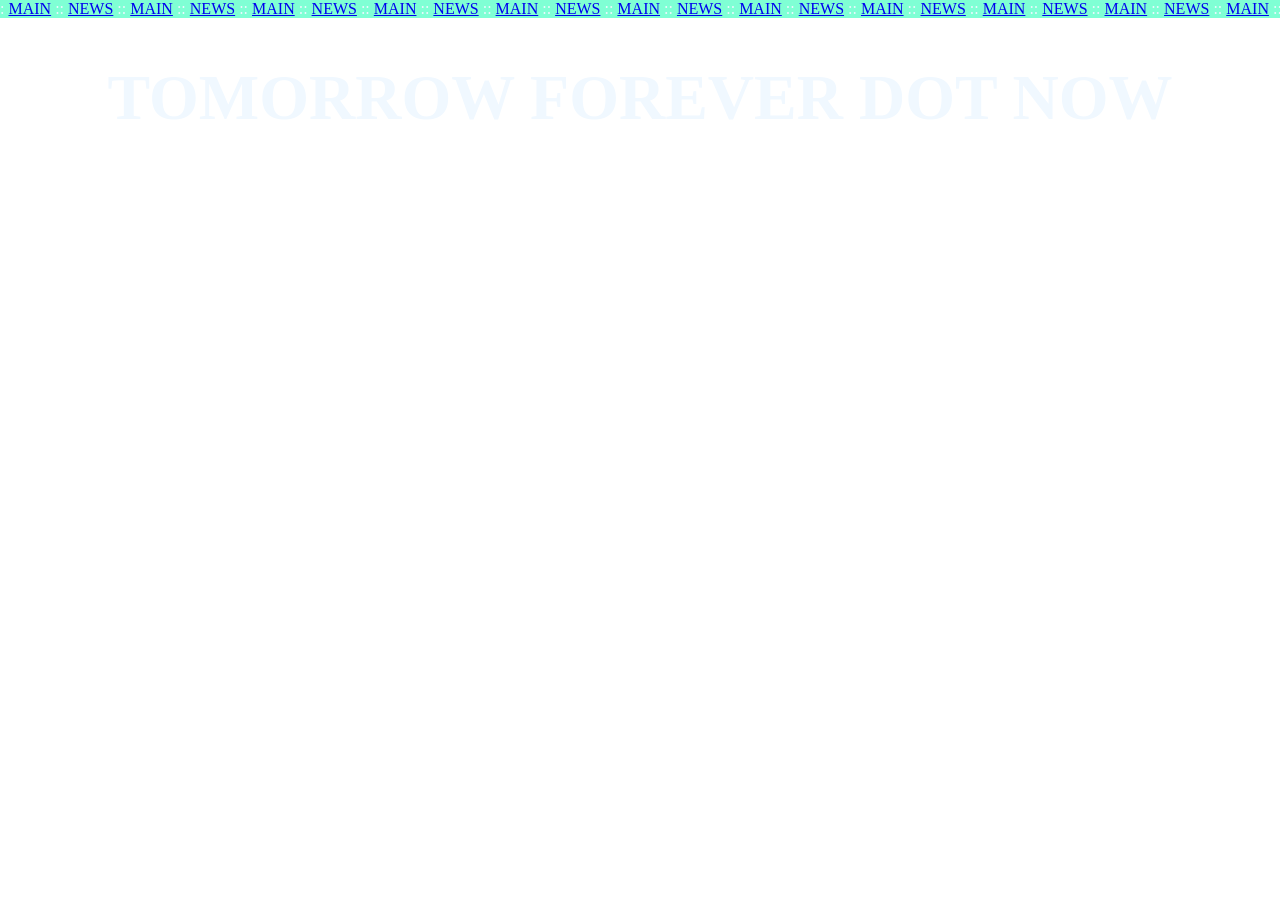
==== index.html @ e65b4aee "Little bit of a website" ====
<!DOCTYPE html>
<html lang="en">
<head>
    <meta charset="UTF-8">
    <title>¡TOMORROW FOREVER DOT NOW!</title>
    <link rel="stylesheet" href="style.css">
</head>

<body>
    <div class="marquee-box">
        <div class="marquee-text">
            <!-- Copies for looping-->
            <span>: <a href="/index.html">MAIN</a> :: <a href="/news.html">NEWS</a> :: <a href="/index.html">MAIN</a> :: <a href="/news.html">NEWS</a> :: <a href="/index.html">MAIN</a> :: <a href="/news.html">NEWS</a> :: <a href="/index.html">MAIN</a> :: <a href="/news.html">NEWS</a> :: <a href="/index.html">MAIN</a> :: <a href="/news.html">NEWS</a> :: <a href="/index.html">MAIN</a> :: <a href="/news.html">NEWS</a> :: <a href="/index.html">MAIN</a> :: <a href="/news.html">NEWS</a> :: <a href="/index.html">MAIN</a> :: <a href="/news.html">NEWS</a> :: <a href="/index.html">MAIN</a> :: <a href="/news.html">NEWS</a> :: <a href="/index.html">MAIN</a> :: <a href="/news.html">NEWS</a> :: <a href="/index.html">MAIN</a> :: <a href="/news.html">NEWS</a> :: <a href="/index.html">MAIN</a> :: <a href="/news.html">NEWS</a> :: <a href="/index.html">MAIN</a> :: <a href="/news.html">NEWS</a> :: <a href="/index.html">MAIN</a> :: <a href="/news.html">NEWS</a> :: <a href="/index.html">MAIN</a> :: <a href="/news.html">NEWS</a> :: <a href="/index.html">MAIN</a> :: <a href="/news.html">NEWS</a> :: <a href="/index.html">MAIN</a> :: <a href="/news.html">NEWS</a> :: <a href="/index.html">MAIN</a> :: <a href="/news.html">NEWS</a> :: <a href="/index.html">MAIN</a> :: <a href="/news.html">NEWS</a> :: <a href="/index.html">MAIN</a> :: <a href="/news.html">NEWS</a> :: <a href="/index.html">MAIN</a> :: <a href="/news.html">NEWS</a> :</span>
            <span>: <a href="/index.html">MAIN</a> :: <a href="/news.html">NEWS</a> :: <a href="/index.html">MAIN</a> :: <a href="/news.html">NEWS</a> :: <a href="/index.html">MAIN</a> :: <a href="/news.html">NEWS</a> :: <a href="/index.html">MAIN</a> :: <a href="/news.html">NEWS</a> :: <a href="/index.html">MAIN</a> :: <a href="/news.html">NEWS</a> :: <a href="/index.html">MAIN</a> :: <a href="/news.html">NEWS</a> :: <a href="/index.html">MAIN</a> :: <a href="/news.html">NEWS</a> :: <a href="/index.html">MAIN</a> :: <a href="/news.html">NEWS</a> :: <a href="/index.html">MAIN</a> :: <a href="/news.html">NEWS</a> :: <a href="/index.html">MAIN</a> :: <a href="/news.html">NEWS</a> :: <a href="/index.html">MAIN</a> :: <a href="/news.html">NEWS</a> :: <a href="/index.html">MAIN</a> :: <a href="/news.html">NEWS</a> :: <a href="/index.html">MAIN</a> :: <a href="/news.html">NEWS</a> :: <a href="/index.html">MAIN</a> :: <a href="/news.html">NEWS</a> :: <a href="/index.html">MAIN</a> :: <a href="/news.html">NEWS</a> :: <a href="/index.html">MAIN</a> :: <a href="/news.html">NEWS</a> :: <a href="/index.html">MAIN</a> :: <a href="/news.html">NEWS</a> :: <a href="/index.html">MAIN</a> :: <a href="/news.html">NEWS</a> :: <a href="/index.html">MAIN</a> :: <a href="/news.html">NEWS</a> :: <a href="/index.html">MAIN</a> :: <a href="/news.html">NEWS</a> :: <a href="/index.html">MAIN</a> :: <a href="/news.html">NEWS</a> :</span>
        </div>
    </div>

    <h1>TOMORROW FOREVER DOT NOW</h1>
</body>

</html>
---- style.css ----
/* Core */
* {
    box-sizing: border-box;
}

body {
    background-image: url("https://media4.giphy.com/media/v1.Y2lkPTc5MGI3NjExM3FobzVpbzUzeDlmZWhuaGd5MWR2eWZjeHlhZGkwa25jMGhvMmN0OSZlcD12MV9pbnRlcm5hbF9naWZfYnlfaWQmY3Q9Zw/3og0IFrHkIglEOg8Ba/giphy.gif");
    color:aliceblue;
    margin: 0;
    padding: 0;
}

h1 {
    font-size: 4em;
    text-align: center;

}

/* Marquee */
.marquee-box {
    width: 100%;
    background: aquamarine;
    overflow: hidden;
}

.marquee-text {
    display: flex;
    width: max-content;
    animation: marquee-scroll 30s linear infinite;
}

.marquee-text-rev {
    display: flex;
    width: max-content;
    animation: marquee-scroll-rev 30s linear infinite;
}

.marquee-box:hover * {
    animation-play-state: paused;
}

/* Infinite scroll by going to 50% then snapping back again */
@keyframes marquee-scroll {
    0% {
        transform: translateX(0);
    }
    100% {
        transform: translateX(-50%);
    }
}
@keyframes marquee-scroll-rev {
    0% {
        transform: translateX(-50%);
    }
    100% {
        transform: translateX(0%);
    }
}
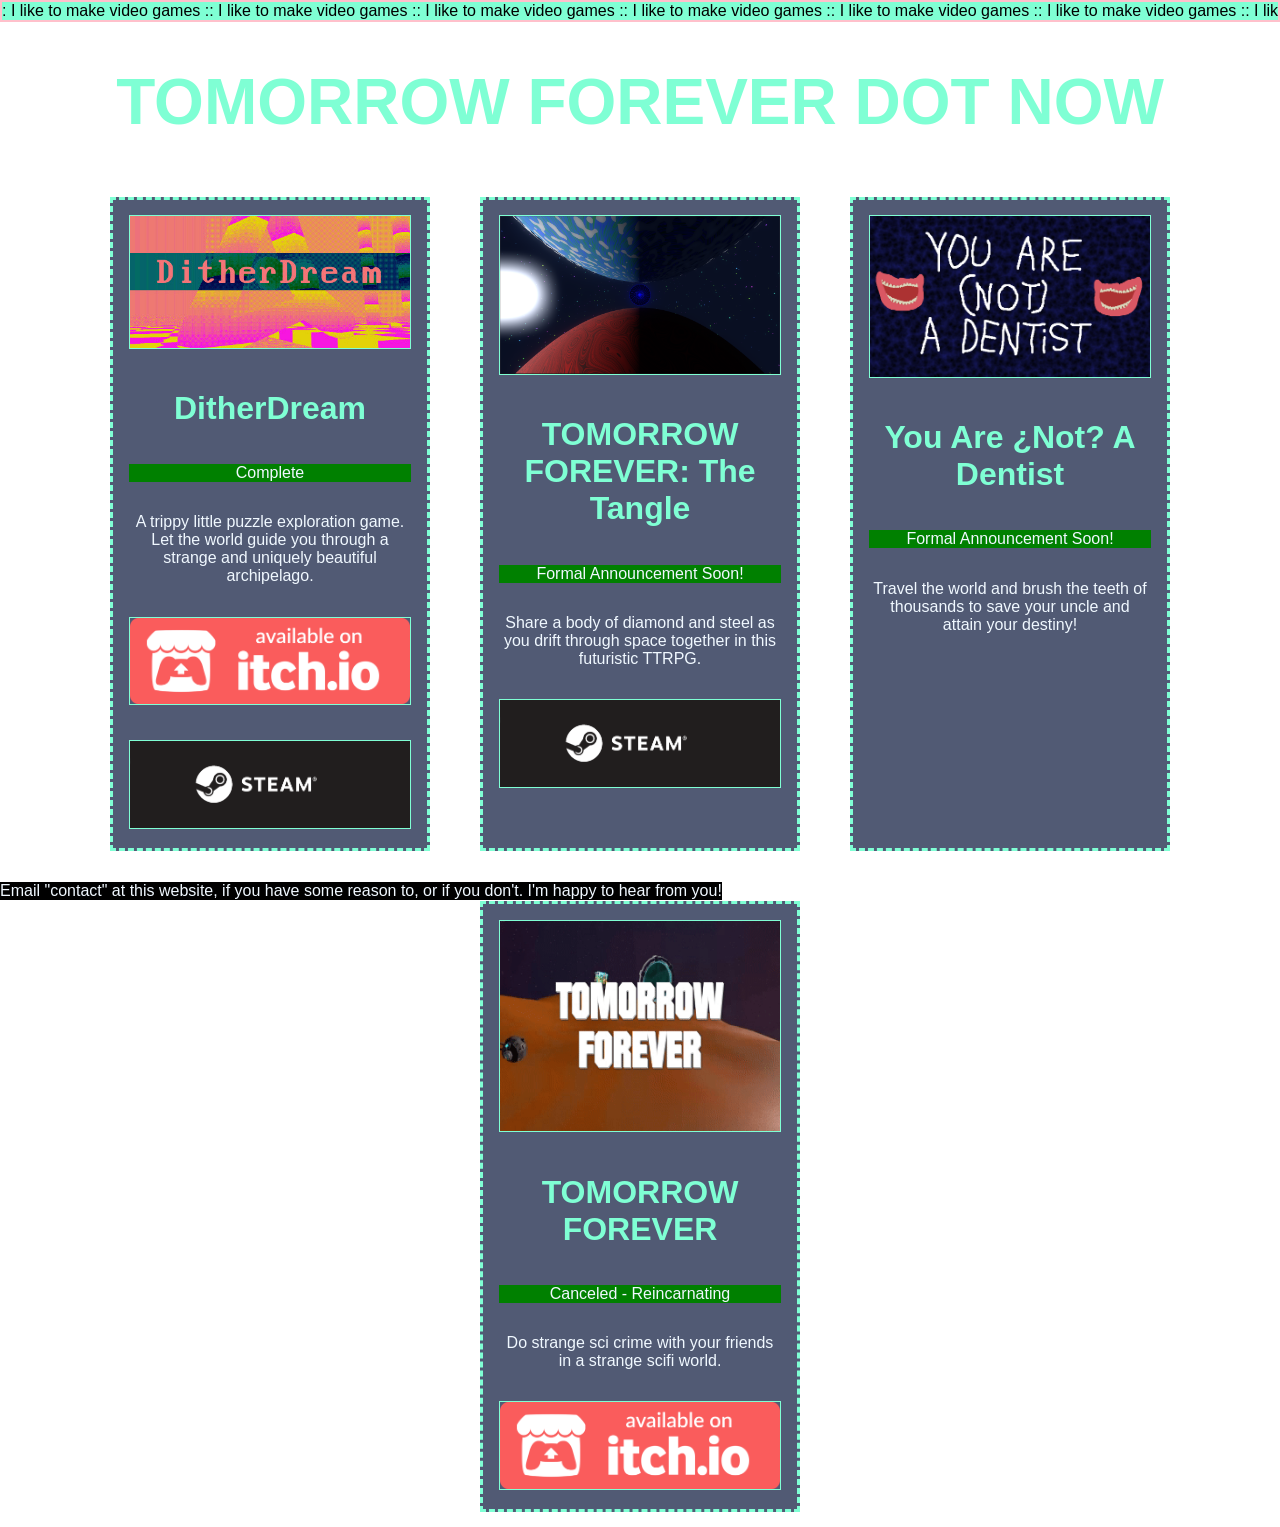
==== commit e9e70197: "The rest of it" ====
--- a/index.html
+++ b/index.html
@@ -3,6 +3,9 @@
 <head>
     <meta charset="UTF-8">
     <title>¡TOMORROW FOREVER DOT NOW!</title>
+    <style>
+        @import url('https://fonts.cdnfonts.com/css/ubuntu-mono-2');
+    </style>
     <link rel="stylesheet" href="style.css">
 </head>
 
@@ -10,12 +13,82 @@
     <div class="marquee-box">
         <div class="marquee-text">
             <!-- Copies for looping-->
-            <span>: <a href="/index.html">MAIN</a> :: <a href="/news.html">NEWS</a> :: <a href="/index.html">MAIN</a> :: <a href="/news.html">NEWS</a> :: <a href="/index.html">MAIN</a> :: <a href="/news.html">NEWS</a> :: <a href="/index.html">MAIN</a> :: <a href="/news.html">NEWS</a> :: <a href="/index.html">MAIN</a> :: <a href="/news.html">NEWS</a> :: <a href="/index.html">MAIN</a> :: <a href="/news.html">NEWS</a> :: <a href="/index.html">MAIN</a> :: <a href="/news.html">NEWS</a> :: <a href="/index.html">MAIN</a> :: <a href="/news.html">NEWS</a> :: <a href="/index.html">MAIN</a> :: <a href="/news.html">NEWS</a> :: <a href="/index.html">MAIN</a> :: <a href="/news.html">NEWS</a> :: <a href="/index.html">MAIN</a> :: <a href="/news.html">NEWS</a> :: <a href="/index.html">MAIN</a> :: <a href="/news.html">NEWS</a> :: <a href="/index.html">MAIN</a> :: <a href="/news.html">NEWS</a> :: <a href="/index.html">MAIN</a> :: <a href="/news.html">NEWS</a> :: <a href="/index.html">MAIN</a> :: <a href="/news.html">NEWS</a> :: <a href="/index.html">MAIN</a> :: <a href="/news.html">NEWS</a> :: <a href="/index.html">MAIN</a> :: <a href="/news.html">NEWS</a> :: <a href="/index.html">MAIN</a> :: <a href="/news.html">NEWS</a> :: <a href="/index.html">MAIN</a> :: <a href="/news.html">NEWS</a> :: <a href="/index.html">MAIN</a> :: <a href="/news.html">NEWS</a> :: <a href="/index.html">MAIN</a> :: <a href="/news.html">NEWS</a> :</span>
-            <span>: <a href="/index.html">MAIN</a> :: <a href="/news.html">NEWS</a> :: <a href="/index.html">MAIN</a> :: <a href="/news.html">NEWS</a> :: <a href="/index.html">MAIN</a> :: <a href="/news.html">NEWS</a> :: <a href="/index.html">MAIN</a> :: <a href="/news.html">NEWS</a> :: <a href="/index.html">MAIN</a> :: <a href="/news.html">NEWS</a> :: <a href="/index.html">MAIN</a> :: <a href="/news.html">NEWS</a> :: <a href="/index.html">MAIN</a> :: <a href="/news.html">NEWS</a> :: <a href="/index.html">MAIN</a> :: <a href="/news.html">NEWS</a> :: <a href="/index.html">MAIN</a> :: <a href="/news.html">NEWS</a> :: <a href="/index.html">MAIN</a> :: <a href="/news.html">NEWS</a> :: <a href="/index.html">MAIN</a> :: <a href="/news.html">NEWS</a> :: <a href="/index.html">MAIN</a> :: <a href="/news.html">NEWS</a> :: <a href="/index.html">MAIN</a> :: <a href="/news.html">NEWS</a> :: <a href="/index.html">MAIN</a> :: <a href="/news.html">NEWS</a> :: <a href="/index.html">MAIN</a> :: <a href="/news.html">NEWS</a> :: <a href="/index.html">MAIN</a> :: <a href="/news.html">NEWS</a> :: <a href="/index.html">MAIN</a> :: <a href="/news.html">NEWS</a> :: <a href="/index.html">MAIN</a> :: <a href="/news.html">NEWS</a> :: <a href="/index.html">MAIN</a> :: <a href="/news.html">NEWS</a> :: <a href="/index.html">MAIN</a> :: <a href="/news.html">NEWS</a> :: <a href="/index.html">MAIN</a> :: <a href="/news.html">NEWS</a> :</span>
+            <span>: I like to make video games :: I like to make video games :: I like to make video games :: I like to make video games :: I like to make video games :: I like to make video games :: I like to make video games :: I like to make video games :: I like to make video games :: I like to make video games :: I like to make video games :: I like to make video games :: I like to make video games :: I like to make video games :: I like to make video games :: I like to make video games :</span>
+            <span>: I like to make video games :: I like to make video games :: I like to make video games :: I like to make video games :: I like to make video games :: I like to make video games :: I like to make video games :: I like to make video games :: I like to make video games :: I like to make video games :: I like to make video games :: I like to make video games :: I like to make video games :: I like to make video games :: I like to make video games :: I like to make video games :</span>
         </div>
     </div>
+    <!-- <div class="marquee-box">
+        <div class="marquee-text">
+            <span>: <a href="/index.html">MAIN</a> :: <a href="/news.html">NEWS</a> :: <a href="/index.html">MAIN</a> :: <a href="/news.html">NEWS</a> :: <a href="/index.html">MAIN</a> :: <a href="/news.html">NEWS</a> :: <a href="/index.html">MAIN</a> :: <a href="/news.html">NEWS</a> :: <a href="/index.html">MAIN</a> :: <a href="/news.html">NEWS</a> :: <a href="/index.html">MAIN</a> :: <a href="/news.html">NEWS</a> :: <a href="/index.html">MAIN</a> :: <a href="/news.html">NEWS</a> :: <a href="/index.html">MAIN</a> :: <a href="/news.html">NEWS</a> :: <a href="/index.html">MAIN</a> :: <a href="/news.html">NEWS</a> :: <a href="/index.html">MAIN</a> :: <a href="/news.html">NEWS</a> :: <a href="/index.html">MAIN</a> :: <a href="/news.html">NEWS</a> :: <a href="/index.html">MAIN</a> :: <a href="/news.html">NEWS</a> :</span>
+        </div>
+    </div> -->
 
     <h1>TOMORROW FOREVER DOT NOW</h1>
+
+    <div id="game-list">
+
+    </div>
+
+    <div class="contact-box">
+        Email "contact" at this website, if you have some reason to, or if you don't. I'm happy to hear from you!
+    </div>
+
+    <script>
+        const gameListContainer = document.getElementById("game-list")
+
+        async function loadGameList() {
+            if (!gameListContainer) return;     // The Game List Was Borked From The Start
+
+            const response = await fetch("game-data.json");
+            if (!response.ok) throw new Error("Could not load game-data.json");
+
+            const rawData = await response.json();
+
+            for (let i = 0; i < rawData.length; i++) {
+                const gameData = rawData[i];
+                const widget = document.createElement("div");
+                widget.className = "game-widget";
+
+                // Core Widget
+                widget.innerHTML = `
+                    <div class="game-header">
+                        <img src="${gameData.header_image_url}" alt="${gameData.title}">
+                    </div>
+                    <h1 class="game-title">${gameData.title}</h1>
+                    <div class="game-status">${gameData.status}</div>
+                    <div class="game-description">${gameData.description}</div>
+                `;
+
+                // Link Buttons
+                if ("itch_url" in gameData) {
+                    widget.innerHTML += `
+                        <a href="${gameData.itch_url}" class="store-button" aria-label="View on Itch">
+                            <img src="/images/itch-badge-color.png" alt="Itch">
+                        </a>
+                    `;
+                }
+                if ("steam_url" in gameData) {
+                    widget.innerHTML += `
+                        <a href="${gameData.steam_url}" class="store-button" aria-label="View on Steam">
+                            <img src="/images/steam_badge_dark.png" alt="Steam">
+                        </a>
+                    `;
+                }
+                if ("web_url" in gameData) {
+                    widget.innerHTML += `
+                        <a href="${gameData.web_url}" class="store-button" aria-label="View on The World Wide Web">
+                            <img src="/images/steam_badge_dark.png" alt="Web">
+                        </a>
+                    `;
+                }
+
+                // Final Step
+                gameListContainer.appendChild(widget);
+            }
+        }
+
+        loadGameList();
+    </script>
 </body>
 
 </html>
--- a/style.css
+++ b/style.css
@@ -1,7 +1,12 @@
 
 /* Core */
+:root {
+    --panel_background: rgba(23, 35, 70, .75);
+}
+
 * {
     box-sizing: border-box;
+    font-family: "Ubuntu Mono", sans-serif;
 }
 
 body {
@@ -14,7 +19,7 @@
 h1 {
     font-size: 4em;
     text-align: center;
-
+    color: aquamarine;
 }
 
 /* Marquee */
@@ -22,9 +27,11 @@
     width: 100%;
     background: aquamarine;
     overflow: hidden;
+    border: 2px solid pink;
 }
 
 .marquee-text {
+    color: black;
     display: flex;
     width: max-content;
     animation: marquee-scroll 30s linear infinite;
@@ -56,4 +63,59 @@
     100% {
         transform: translateX(0%);
     }
+}
+
+
+/*  Game List */
+#game-list {
+    display: flex;
+    flex-wrap: wrap;
+    gap: 50px;
+    justify-content: center;
+    padding: 15px;
+    width: 100%;
+}
+
+.game-widget {
+    background-color: var(--panel_background);
+    border: 3px dashed aquamarine;
+    width: 320px;
+    display: flex;
+    flex-direction: column;
+    position: relative;
+    overflow: hidden;
+}
+
+.game-widget:hover {
+    transform: translateY(-10px);
+    border-color: pink;
+}
+
+.game-widget img {
+    width: 90%;
+    border: 1px solid aquamarine;
+    margin: 5%;
+}
+
+.game-title {
+    font-size: 2rem;
+    text-align: center;
+}
+
+.game-description {
+    margin: 5%;
+    text-align: center;
+}
+
+.game-status {
+    margin: 5%;
+    text-align: center;
+    background-color: green;
+}
+
+/* Contact Box */
+.contact-box {
+    position: fixed;
+    bottom: 0;
+    background-color: black;
 }
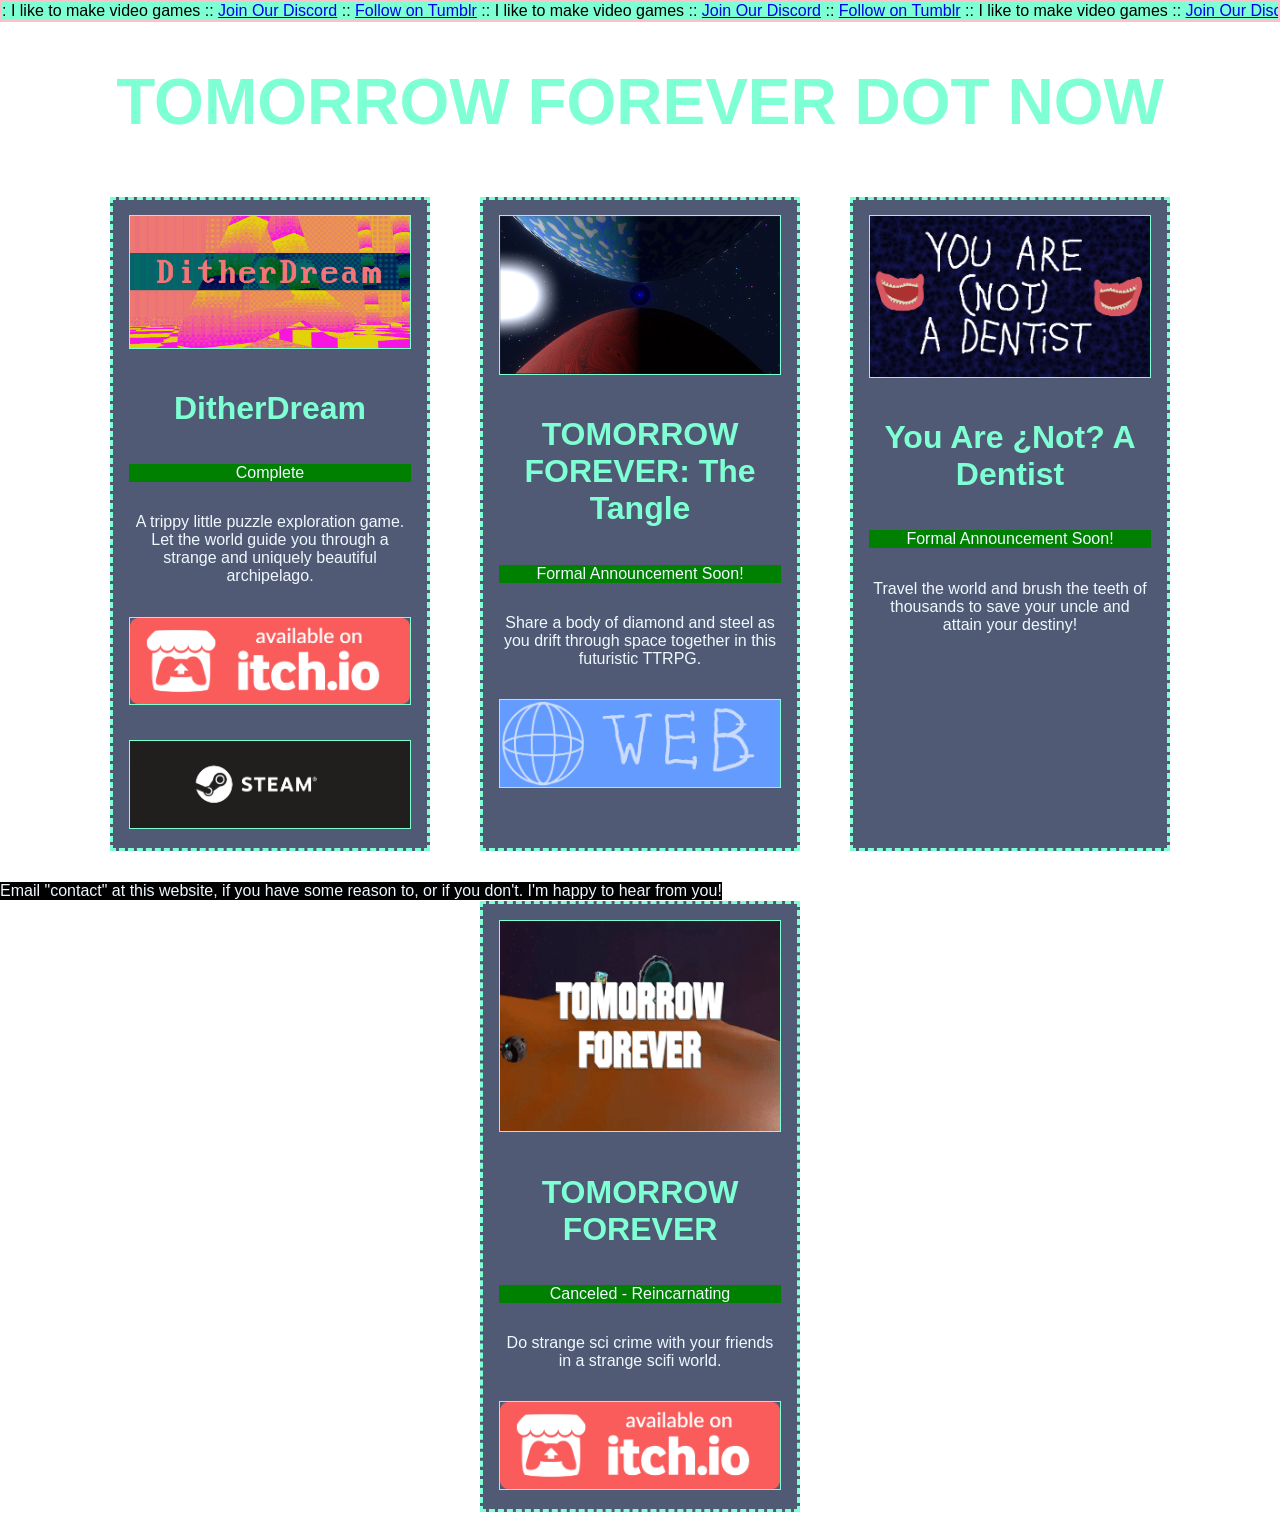
==== commit 453754d3: "Links to web and social media" ====
--- a/index.html
+++ b/index.html
@@ -13,8 +13,8 @@
     <div class="marquee-box">
         <div class="marquee-text">
             <!-- Copies for looping-->
-            <span>: I like to make video games :: I like to make video games :: I like to make video games :: I like to make video games :: I like to make video games :: I like to make video games :: I like to make video games :: I like to make video games :: I like to make video games :: I like to make video games :: I like to make video games :: I like to make video games :: I like to make video games :: I like to make video games :: I like to make video games :: I like to make video games :</span>
-            <span>: I like to make video games :: I like to make video games :: I like to make video games :: I like to make video games :: I like to make video games :: I like to make video games :: I like to make video games :: I like to make video games :: I like to make video games :: I like to make video games :: I like to make video games :: I like to make video games :: I like to make video games :: I like to make video games :: I like to make video games :: I like to make video games :</span>
+            <span>: I like to make video games :: <a href="https://discord.gg/p76r8JUt8R">Join Our Discord</a> :: <a href="https://www.tumblr.com/tomorrow-forever">Follow on Tumblr</a> :: I like to make video games :: <a href="https://discord.gg/p76r8JUt8R">Join Our Discord</a> :: <a href="https://www.tumblr.com/tomorrow-forever">Follow on Tumblr</a> :: I like to make video games :: <a href="https://discord.gg/p76r8JUt8R">Join Our Discord</a> :: <a href="https://www.tumblr.com/tomorrow-forever">Follow on Tumblr</a> :: I like to make video games :: <a href="https://discord.gg/p76r8JUt8R">Join Our Discord</a> :: <a href="https://www.tumblr.com/tomorrow-forever">Follow on Tumblr</a> :: I like to make video games :: <a href="https://discord.gg/p76r8JUt8R">Join Our Discord</a> :: <a href="https://www.tumblr.com/tomorrow-forever">Follow on Tumblr</a> :: I like to make video games :: <a href="https://discord.gg/p76r8JUt8R">Join Our Discord</a> :: <a href="https://www.tumblr.com/tomorrow-forever">Follow on Tumblr</a> :: I like to make video games :: <a href="https://discord.gg/p76r8JUt8R">Join Our Discord</a> :: <a href="https://www.tumblr.com/tomorrow-forever">Follow on Tumblr</a> :: I like to make video games :: <a href="https://discord.gg/p76r8JUt8R">Join Our Discord</a> :: <a href="https://www.tumblr.com/tomorrow-forever">Follow on Tumblr</a> :: I like to make video games :: <a href="https://discord.gg/p76r8JUt8R">Join Our Discord</a> :: <a href="https://www.tumblr.com/tomorrow-forever">Follow on Tumblr</a> :: I like to make video games :: <a href="https://discord.gg/p76r8JUt8R">Join Our Discord</a> :: <a href="https://www.tumblr.com/tomorrow-forever">Follow on Tumblr</a> :: I like to make video games :: <a href="https://discord.gg/p76r8JUt8R">Join Our Discord</a> :: <a href="https://www.tumblr.com/tomorrow-forever">Follow on Tumblr</a> :: I like to make video games :: <a href="https://discord.gg/p76r8JUt8R">Join Our Discord</a> :: <a href="https://www.tumblr.com/tomorrow-forever">Follow on Tumblr</a> :</span>
+            <span>: I like to make video games :: <a href="https://discord.gg/p76r8JUt8R">Join Our Discord</a> :: <a href="https://www.tumblr.com/tomorrow-forever">Follow on Tumblr</a> :: I like to make video games :: <a href="https://discord.gg/p76r8JUt8R">Join Our Discord</a> :: <a href="https://www.tumblr.com/tomorrow-forever">Follow on Tumblr</a> :: I like to make video games :: <a href="https://discord.gg/p76r8JUt8R">Join Our Discord</a> :: <a href="https://www.tumblr.com/tomorrow-forever">Follow on Tumblr</a> :: I like to make video games :: <a href="https://discord.gg/p76r8JUt8R">Join Our Discord</a> :: <a href="https://www.tumblr.com/tomorrow-forever">Follow on Tumblr</a> :: I like to make video games :: <a href="https://discord.gg/p76r8JUt8R">Join Our Discord</a> :: <a href="https://www.tumblr.com/tomorrow-forever">Follow on Tumblr</a> :: I like to make video games :: <a href="https://discord.gg/p76r8JUt8R">Join Our Discord</a> :: <a href="https://www.tumblr.com/tomorrow-forever">Follow on Tumblr</a> :: I like to make video games :: <a href="https://discord.gg/p76r8JUt8R">Join Our Discord</a> :: <a href="https://www.tumblr.com/tomorrow-forever">Follow on Tumblr</a> :: I like to make video games :: <a href="https://discord.gg/p76r8JUt8R">Join Our Discord</a> :: <a href="https://www.tumblr.com/tomorrow-forever">Follow on Tumblr</a> :: I like to make video games :: <a href="https://discord.gg/p76r8JUt8R">Join Our Discord</a> :: <a href="https://www.tumblr.com/tomorrow-forever">Follow on Tumblr</a> :: I like to make video games :: <a href="https://discord.gg/p76r8JUt8R">Join Our Discord</a> :: <a href="https://www.tumblr.com/tomorrow-forever">Follow on Tumblr</a> :: I like to make video games :: <a href="https://discord.gg/p76r8JUt8R">Join Our Discord</a> :: <a href="https://www.tumblr.com/tomorrow-forever">Follow on Tumblr</a> :: I like to make video games :: <a href="https://discord.gg/p76r8JUt8R">Join Our Discord</a> :: <a href="https://www.tumblr.com/tomorrow-forever">Follow on Tumblr</a> :</span>
         </div>
     </div>
     <!-- <div class="marquee-box">
@@ -77,7 +77,7 @@
                 if ("web_url" in gameData) {
                     widget.innerHTML += `
                         <a href="${gameData.web_url}" class="store-button" aria-label="View on The World Wide Web">
-                            <img src="/images/steam_badge_dark.png" alt="Web">
+                            <img src="/images/web_badge.png" alt="Web">
                         </a>
                     `;
                 }
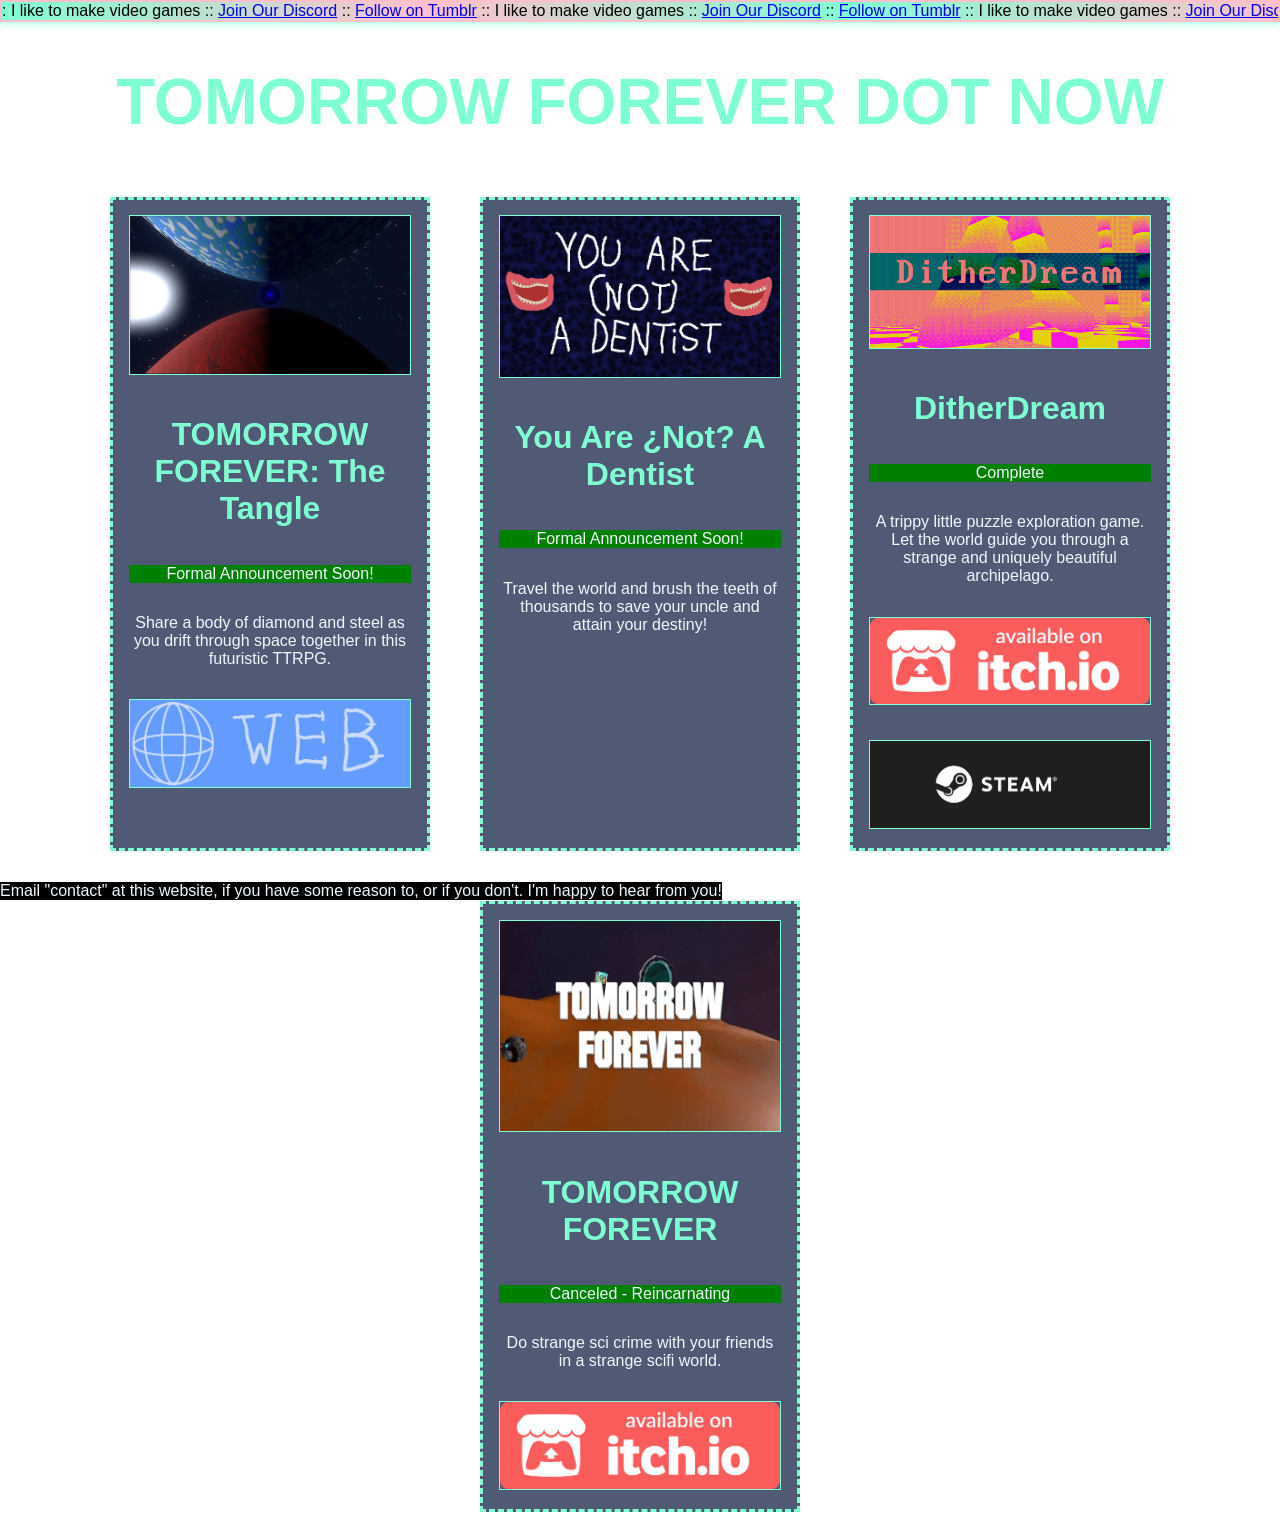
==== commit 64432f93: "header images no optional in game data" ====
--- a/index.html
+++ b/index.html
@@ -50,10 +50,15 @@
                 widget.className = "game-widget";
 
                 // Core Widget
+                var header_image = "";
+                if ("header_image_url" in gameData) {
+                    header_image = `<div class="game-header">
+                        <img src="${gameData.header_image_url}" alt="${gameData.title}">
+                    </div>`;
+                }
+
                 widget.innerHTML = `
-                    <div class="game-header">
-                        <img src="${gameData.header_image_url}" alt="${gameData.title}">
-                    </div>
+                    ${header_image}
                     <h1 class="game-title">${gameData.title}</h1>
                     <div class="game-status">${gameData.status}</div>
                     <div class="game-description">${gameData.description}</div>
--- a/style.css
+++ b/style.css
@@ -25,9 +25,10 @@
 /* Marquee */
 .marquee-box {
     width: 100%;
-    background: aquamarine;
+    background: linear-gradient(90deg, aquamarine, pink, aquamarine, pink);
     overflow: hidden;
     border: 2px solid pink;
+    box-shadow: 0 0 10px aquamarine;
 }
 
 .marquee-text {
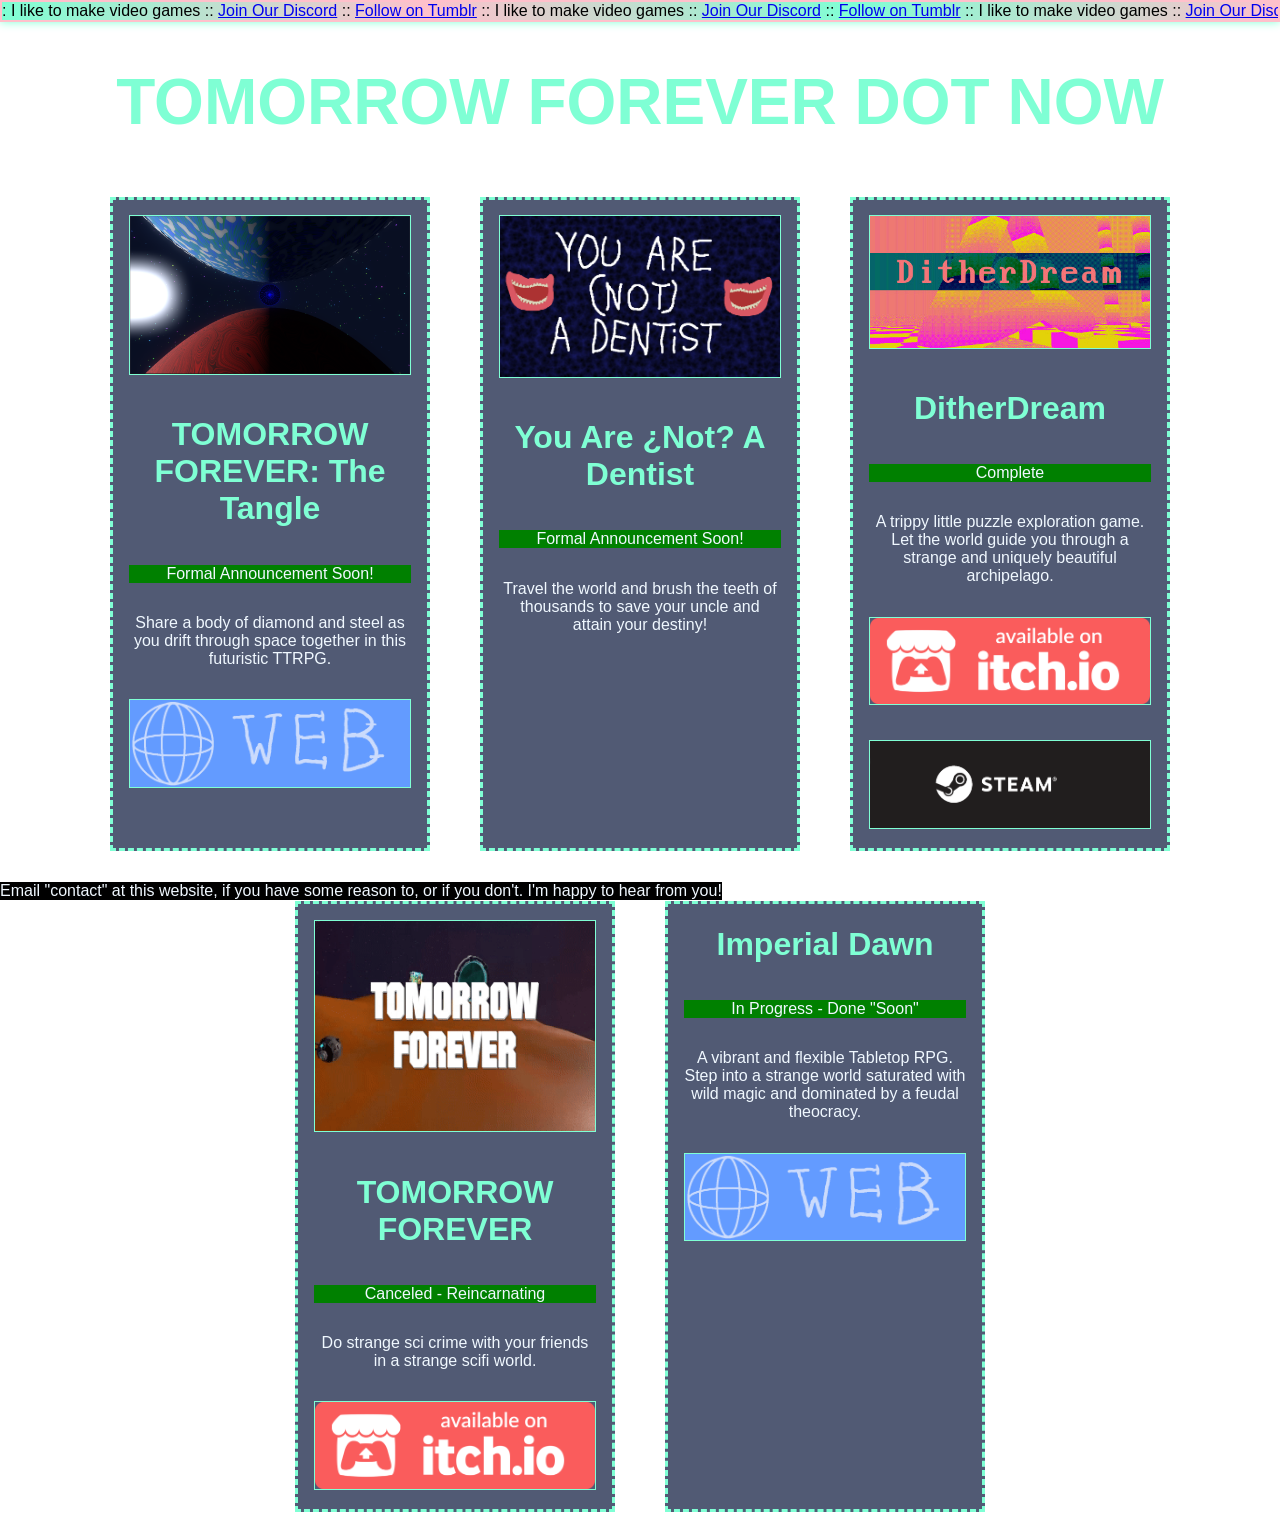
==== commit 181b5a68: "game_data given more honest ID release status" ====
--- a/index.html
+++ b/index.html
@@ -39,7 +39,7 @@
         async function loadGameList() {
             if (!gameListContainer) return;     // The Game List Was Borked From The Start
 
-            const response = await fetch("game-data.json");
+            const response = await fetch("game_data.json");
             if (!response.ok) throw new Error("Could not load game-data.json");
 
             const rawData = await response.json();
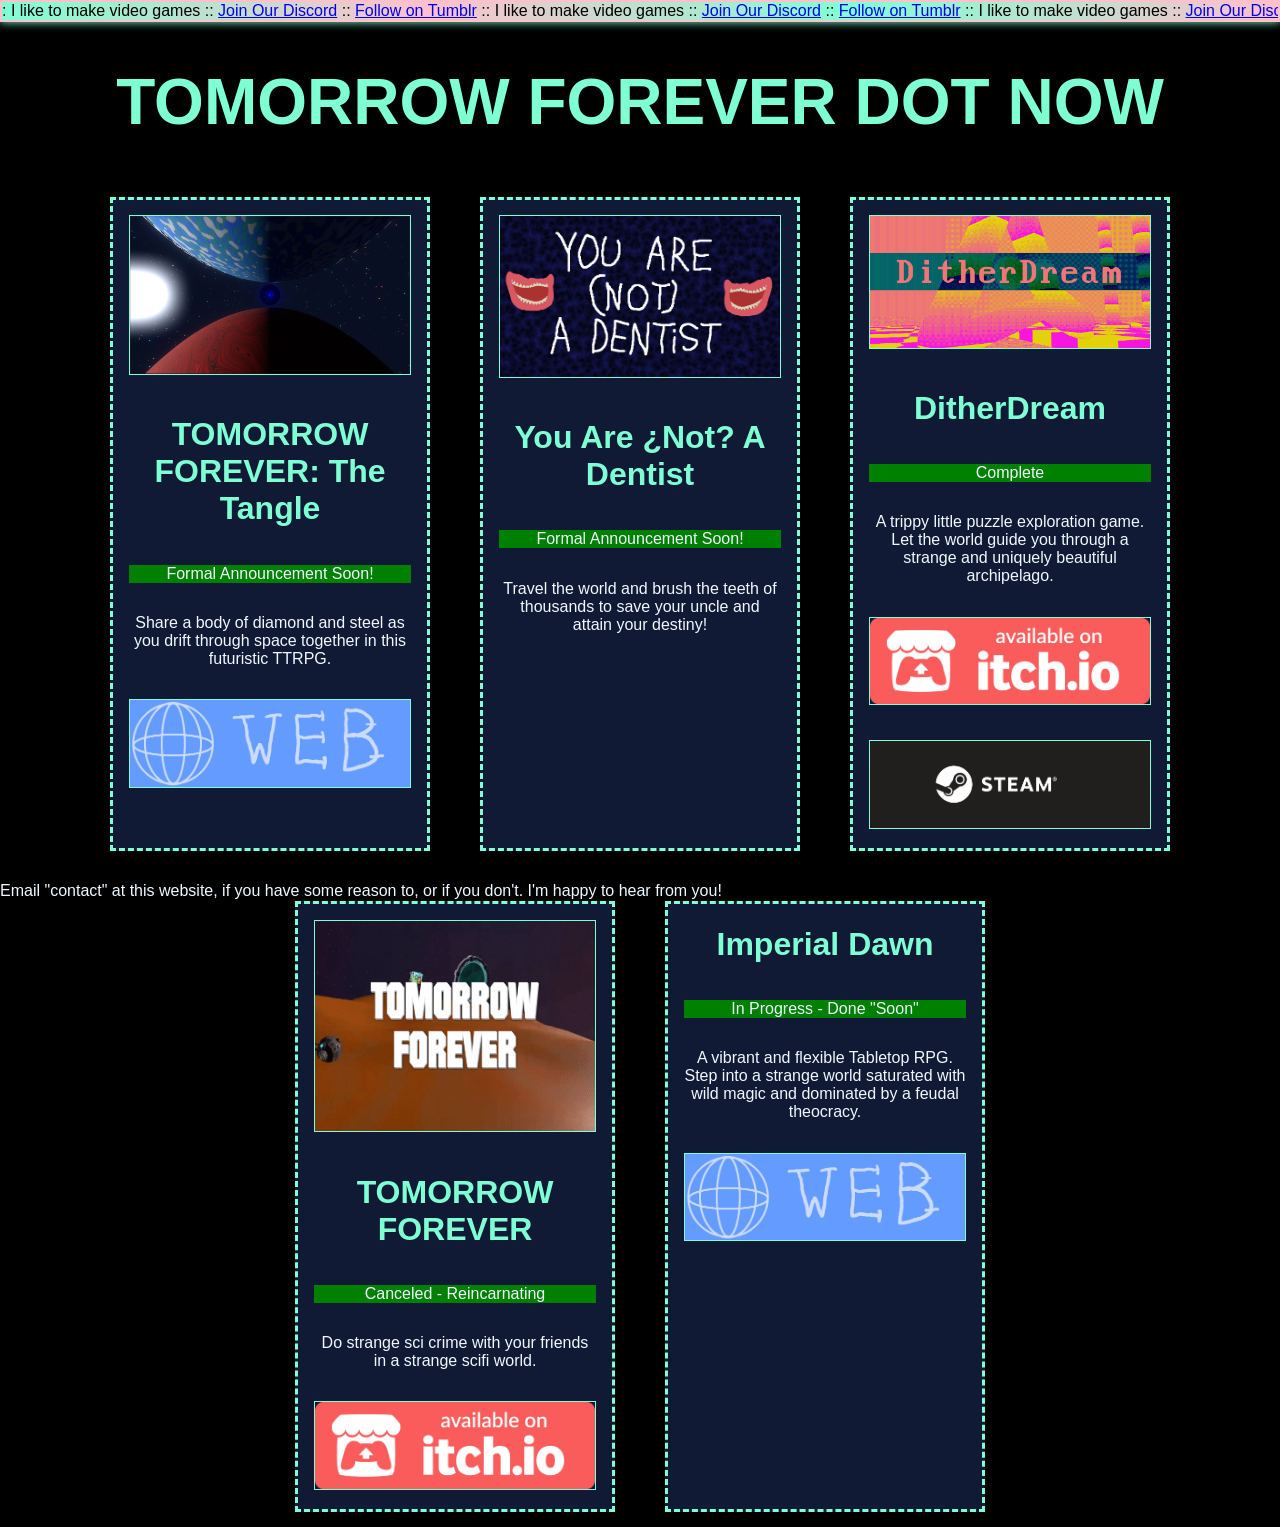
==== commit 7bc2de31: "Twitch support?" ====
--- a/index.html
+++ b/index.html
@@ -79,6 +79,13 @@
                         </a>
                     `;
                 }
+                if ("twitch_url" in gameData) {
+                    widget.innerHTML += `
+                        <a href="${gameData.twitch_url}" class="store-button" aria-label="Watch on Twitch.tv">
+                            <img src="/images/twitch_wordmark_extruded_purple.png" alt="Twitch.tv">
+                        </a>
+                    `;
+                }
                 if ("web_url" in gameData) {
                     widget.innerHTML += `
                         <a href="${gameData.web_url}" class="store-button" aria-label="View on The World Wide Web">
--- a/style.css
+++ b/style.css
@@ -10,6 +10,7 @@
 }
 
 body {
+    background-color: black;
     background-image: url("https://media4.giphy.com/media/v1.Y2lkPTc5MGI3NjExM3FobzVpbzUzeDlmZWhuaGd5MWR2eWZjeHlhZGkwa25jMGhvMmN0OSZlcD12MV9pbnRlcm5hbF9naWZfYnlfaWQmY3Q9Zw/3og0IFrHkIglEOg8Ba/giphy.gif");
     color:aliceblue;
     margin: 0;
